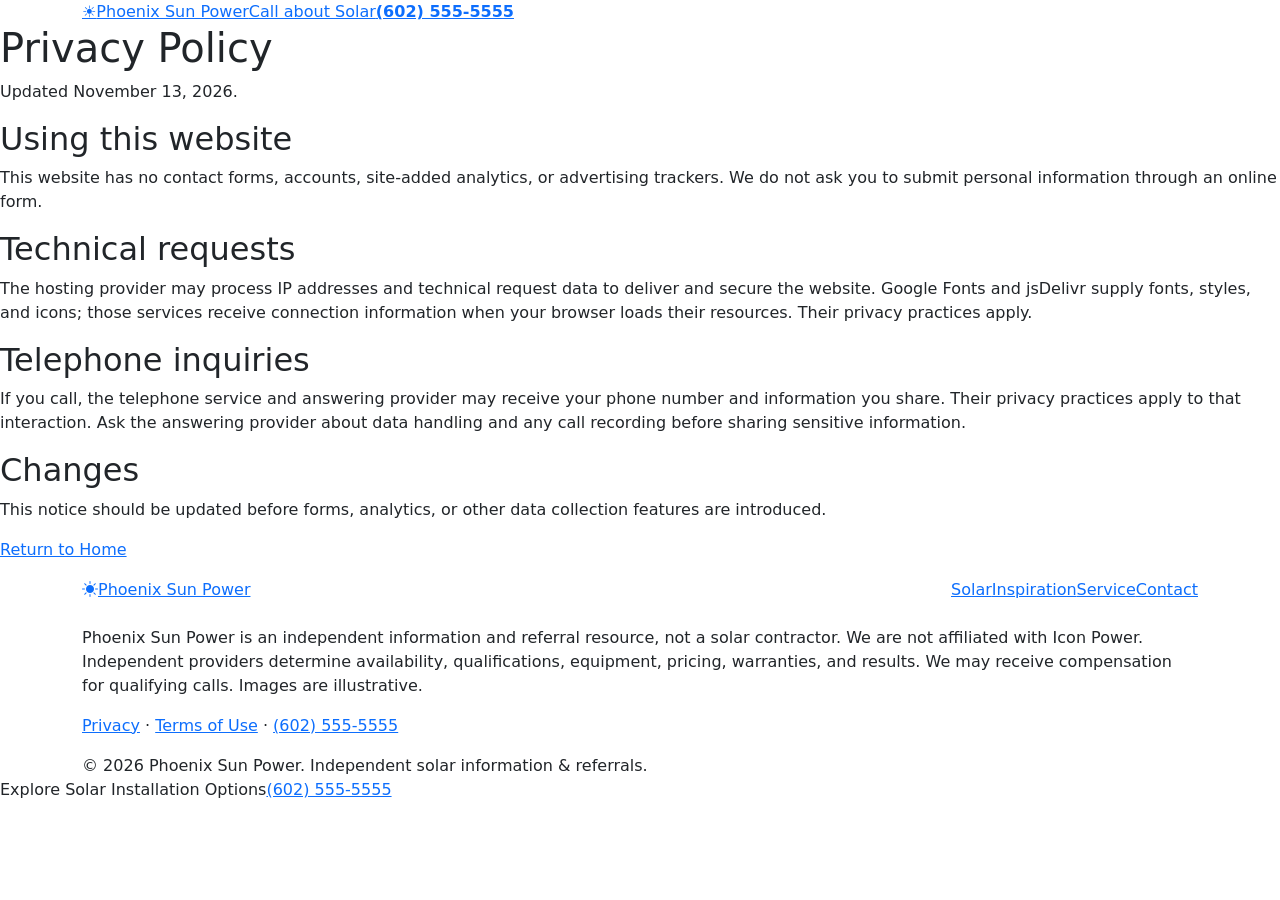
==== privacy.html @ 70e1bf9a "Add files via upload" ====
<!doctype html>
<html lang="en">
<head>
  <meta charset="utf-8">
  <meta name="viewport" content="width=device-width, initial-scale=1">
  <meta name="theme-color" content="#f7f5f0">
  <meta name="description" content="Independent solar installation information and referral resources for Phoenix and surrounding communities. Explore solar options and call (602) 555-5555.">
  <title>Privacy Policy | Phoenix Sun Power</title>
  <link href="https://cdn.jsdelivr.net/npm/bootstrap@5.3.3/dist/css/bootstrap.min.css" rel="stylesheet">
  <link rel="preconnect" href="https://fonts.googleapis.com">
  <link rel="preconnect" href="https://fonts.gstatic.com" crossorigin>
  <link href="https://fonts.googleapis.com/css2?family=DM+Sans:wght@400;500;600;700&family=Playfair+Display:wght@500;600;700&family=Pinyon+Script&display=swap" rel="stylesheet">
  <link rel="stylesheet" href="https://cdn.jsdelivr.net/npm/bootstrap-icons@1.11.3/font/bootstrap-icons.min.css">
  
<link rel="stylesheet" href="css/style.css">
</head>
<body><nav class="site-nav"><div class="container nav-inner"><a class="brand" href="index.html"><span class="brand-mark">☀</span>Phoenix Sun Power</a><a class="nav-cta" href="tel:+16025555555"><span>Call about Solar</span><strong>(602) 555-5555</strong></a></div></nav><main class="policy-main"><h1>Privacy Policy</h1><p>Updated November 13, 2026.</p><h2>Using this website</h2><p>This website has no contact forms, accounts, site-added analytics, or advertising trackers. We do not ask you to submit personal information through an online form.</p><h2>Technical requests</h2><p>The hosting provider may process IP addresses and technical request data to deliver and secure the website. Google Fonts and jsDelivr supply fonts, styles, and icons; those services receive connection information when your browser loads their resources. Their privacy practices apply.</p><h2>Telephone inquiries</h2><p>If you call, the telephone service and answering provider may receive your phone number and information you share. Their privacy practices apply to that interaction. Ask the answering provider about data handling and any call recording before sharing sensitive information.</p><h2>Changes</h2><p>This notice should be updated before forms, analytics, or other data collection features are introduced.</p><p><a href="index.html">Return to Home</a></p></main>  <footer>
    <div class="container d-flex flex-wrap justify-content-between align-items-center">
      <a class="brand" href="index.html#home"><span class="brand-mark"><i class="bi bi-sun-fill"></i></span><span>Phoenix Sun Power</span></a>
      <div class="footer-links"><a href="index.html#solar">Solar</a><a href="index.html#projects">Inspiration</a><a href="index.html#service">Service</a><a href="tel:+16025555555">Contact</a></div>
      <div class="footer-small w-100 mt-4"><p>Phoenix Sun Power is an independent information and referral resource, not a solar contractor. We are not affiliated with Icon Power. Independent providers determine availability, qualifications, equipment, pricing, warranties, and results. We may receive compensation for qualifying calls. Images are illustrative.</p><p><a href="privacy.html">Privacy</a> · <a href="terms.html">Terms of Use</a> · <a href="tel:+16025555555">(602) 555-5555</a></p>© 2026 Phoenix Sun Power. Independent solar information &amp; referrals.</div>
    </div>
  </footer>
  <aside class="call-banner" aria-label="Call about solar"><span>Explore Solar Installation Options</span><a href="tel:+16025555555">(602) 555-5555</a></aside>
</body></html>
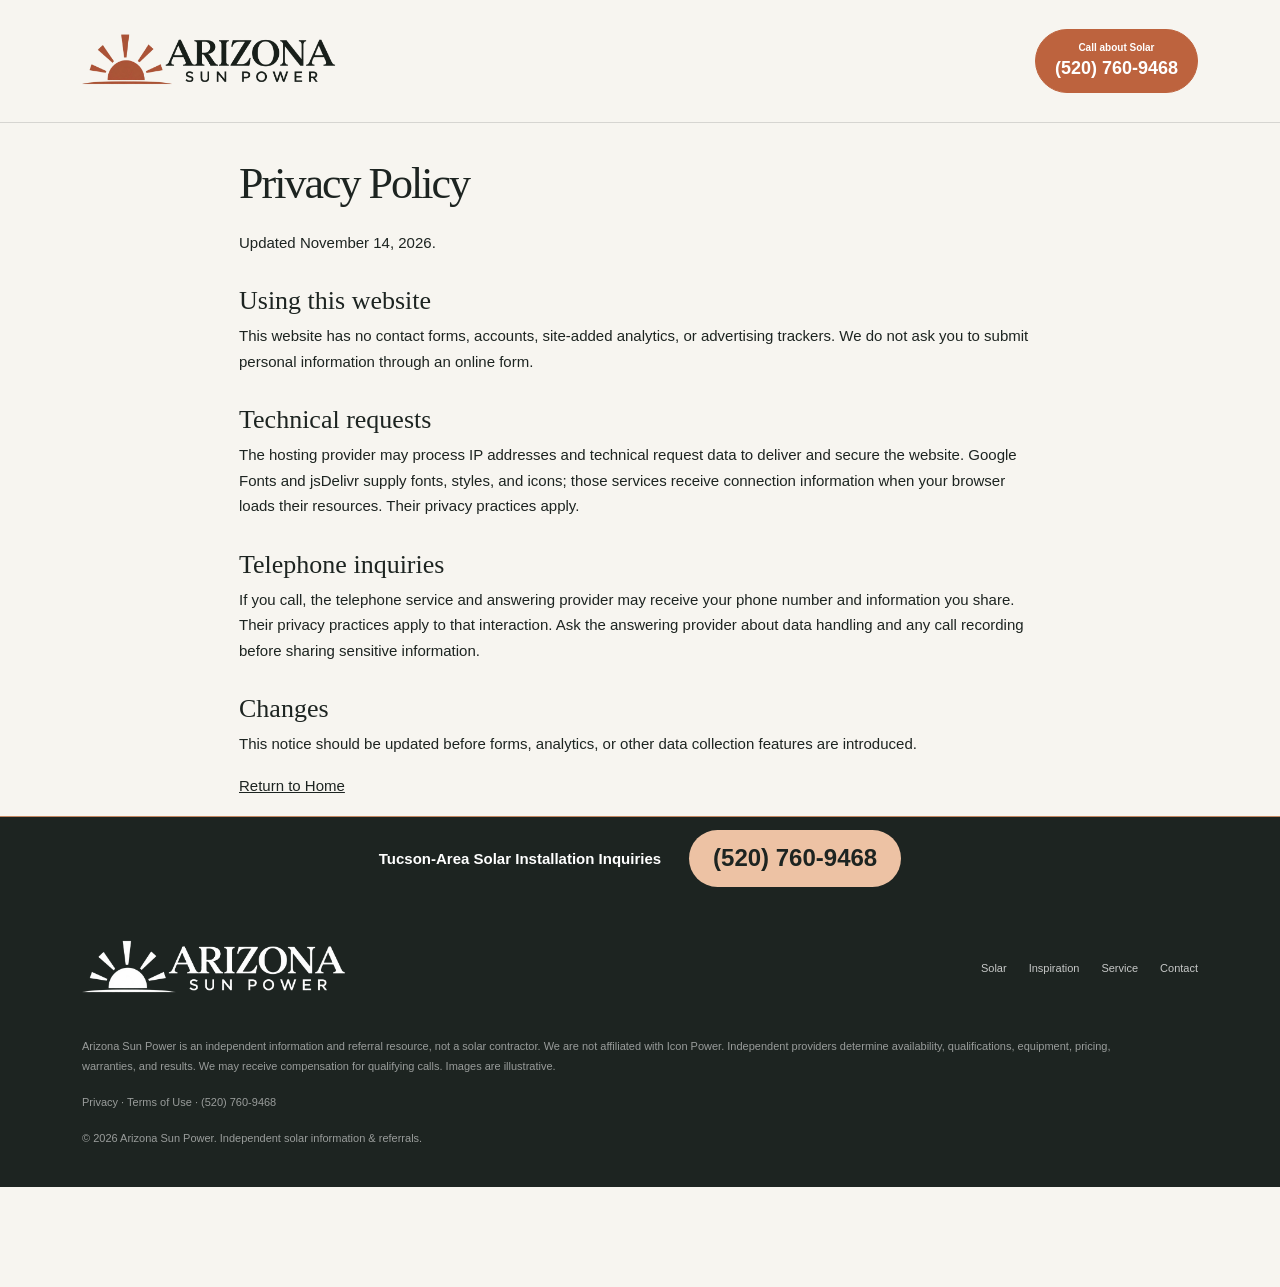
==== commit d1b523a3: "Add files via upload" ====
--- a/privacy.html
+++ b/privacy.html
@@ -4,22 +4,22 @@
   <meta charset="utf-8">
   <meta name="viewport" content="width=device-width, initial-scale=1">
   <meta name="theme-color" content="#f7f5f0">
-  <meta name="description" content="Independent solar installation information and referral resources for Phoenix and surrounding communities. Explore solar options and call (602) 555-5555.">
-  <title>Privacy Policy | Phoenix Sun Power</title>
+  <meta name="description" content="Independent solar installation information and referral resources for Tucson and surrounding communities. Explore solar options and call (520) 760-9468.">
+  <title>Privacy Policy | Arizona Sun Power</title>
   <link href="https://cdn.jsdelivr.net/npm/bootstrap@5.3.3/dist/css/bootstrap.min.css" rel="stylesheet">
   <link rel="preconnect" href="https://fonts.googleapis.com">
   <link rel="preconnect" href="https://fonts.gstatic.com" crossorigin>
   <link href="https://fonts.googleapis.com/css2?family=DM+Sans:wght@400;500;600;700&family=Playfair+Display:wght@500;600;700&family=Pinyon+Script&display=swap" rel="stylesheet">
   <link rel="stylesheet" href="https://cdn.jsdelivr.net/npm/bootstrap-icons@1.11.3/font/bootstrap-icons.min.css">
   
-<link rel="stylesheet" href="css/style.css">
+<link rel="stylesheet" href="css/style.css?v=arizona-logo-1">
 </head>
-<body><nav class="site-nav"><div class="container nav-inner"><a class="brand" href="index.html"><span class="brand-mark">☀</span>Phoenix Sun Power</a><a class="nav-cta" href="tel:+16025555555"><span>Call about Solar</span><strong>(602) 555-5555</strong></a></div></nav><main class="policy-main"><h1>Privacy Policy</h1><p>Updated November 13, 2026.</p><h2>Using this website</h2><p>This website has no contact forms, accounts, site-added analytics, or advertising trackers. We do not ask you to submit personal information through an online form.</p><h2>Technical requests</h2><p>The hosting provider may process IP addresses and technical request data to deliver and secure the website. Google Fonts and jsDelivr supply fonts, styles, and icons; those services receive connection information when your browser loads their resources. Their privacy practices apply.</p><h2>Telephone inquiries</h2><p>If you call, the telephone service and answering provider may receive your phone number and information you share. Their privacy practices apply to that interaction. Ask the answering provider about data handling and any call recording before sharing sensitive information.</p><h2>Changes</h2><p>This notice should be updated before forms, analytics, or other data collection features are introduced.</p><p><a href="index.html">Return to Home</a></p></main>  <footer>
+<body><nav class="site-nav"><div class="container nav-inner"><a class="brand" href="index.html"><img class="brand-logo" src="assets/arizona-sun-power-logo.png" alt="Arizona Sun Power" width="893" height="300"></a><a class="nav-cta" href="tel:+15207609468"><span>Call about Solar</span><strong>(520) 760-9468</strong></a></div></nav><main class="policy-main"><h1>Privacy Policy</h1><p>Updated November 14, 2026.</p><h2>Using this website</h2><p>This website has no contact forms, accounts, site-added analytics, or advertising trackers. We do not ask you to submit personal information through an online form.</p><h2>Technical requests</h2><p>The hosting provider may process IP addresses and technical request data to deliver and secure the website. Google Fonts and jsDelivr supply fonts, styles, and icons; those services receive connection information when your browser loads their resources. Their privacy practices apply.</p><h2>Telephone inquiries</h2><p>If you call, the telephone service and answering provider may receive your phone number and information you share. Their privacy practices apply to that interaction. Ask the answering provider about data handling and any call recording before sharing sensitive information.</p><h2>Changes</h2><p>This notice should be updated before forms, analytics, or other data collection features are introduced.</p><p><a href="index.html">Return to Home</a></p></main>  <footer>
     <div class="container d-flex flex-wrap justify-content-between align-items-center">
-      <a class="brand" href="index.html#home"><span class="brand-mark"><i class="bi bi-sun-fill"></i></span><span>Phoenix Sun Power</span></a>
-      <div class="footer-links"><a href="index.html#solar">Solar</a><a href="index.html#projects">Inspiration</a><a href="index.html#service">Service</a><a href="tel:+16025555555">Contact</a></div>
-      <div class="footer-small w-100 mt-4"><p>Phoenix Sun Power is an independent information and referral resource, not a solar contractor. We are not affiliated with Icon Power. Independent providers determine availability, qualifications, equipment, pricing, warranties, and results. We may receive compensation for qualifying calls. Images are illustrative.</p><p><a href="privacy.html">Privacy</a> · <a href="terms.html">Terms of Use</a> · <a href="tel:+16025555555">(602) 555-5555</a></p>© 2026 Phoenix Sun Power. Independent solar information &amp; referrals.</div>
+      <a class="brand" href="index.html#home"><img class="brand-logo" src="assets/arizona-sun-power-logo.png" alt="Arizona Sun Power" width="893" height="300"></a>
+      <div class="footer-links"><a href="index.html#solar">Solar</a><a href="index.html#projects">Inspiration</a><a href="index.html#service">Service</a><a href="tel:+15207609468">Contact</a></div>
+      <div class="footer-small w-100 mt-4"><p>Arizona Sun Power is an independent information and referral resource, not a solar contractor. We are not affiliated with Icon Power. Independent providers determine availability, qualifications, equipment, pricing, warranties, and results. We may receive compensation for qualifying calls. Images are illustrative.</p><p><a href="privacy.html">Privacy</a> · <a href="terms.html">Terms of Use</a> · <a href="tel:+15207609468">(520) 760-9468</a></p>© 2026 Arizona Sun Power. Independent solar information &amp; referrals.</div>
     </div>
   </footer>
-  <aside class="call-banner" aria-label="Call about solar"><span>Explore Solar Installation Options</span><a href="tel:+16025555555">(602) 555-5555</a></aside>
+  <aside class="call-banner" aria-label="Call about solar"><span>Tucson-Area Solar Installation Inquiries</span><a href="tel:+15207609468">(520) 760-9468</a></aside>
 </body></html>
--- a/css/style.css
+++ b/css/style.css
@@ -0,0 +1,119 @@
+:root{--ink:#1d2421;--paper:#f7f5f0;--sand:#eeebe4;--muted:#747871;--orange:#bd633e;--line:rgba(29,36,33,.15);--serif:"Playfair Display",Georgia,serif;--sans:"DM Sans",sans-serif}
+    *{box-sizing:border-box}
+    html{scroll-behavior:smooth}
+    body{margin:0;background:var(--paper);color:var(--ink);font-family:var(--sans);font-size:15px;line-height:1.7}
+    a{color:inherit;text-decoration:none}
+    .site-nav{position:fixed;z-index:50;inset:0 0 auto;padding:18px 0;transition:background .35s,padding .35s,box-shadow .35s}
+    .site-nav.scrolled{padding:11px 0;background:rgba(247,245,240,.88);backdrop-filter:blur(16px);box-shadow:0 1px 0 var(--line)}
+    .nav-inner{display:flex;align-items:center;justify-content:space-between}
+    .brand{display:flex;align-items:center;gap:10px;font-weight:700;letter-spacing:-.04em;font-size:17px}
+    .brand-mark{display:grid;place-items:center;width:34px;height:34px;color:#fff;background:var(--orange);border-radius:50%;font-size:16px}
+    .nav-links{display:flex;gap:34px;align-items:center;font-size:12px;letter-spacing:.07em;text-transform:uppercase}
+    .nav-links a:not(.nav-cta){transition:color .2s}.nav-links a:not(.nav-cta):hover{color:var(--orange)}
+    .nav-cta,.button-main{display:inline-flex;align-items:center;justify-content:center;gap:10px;padding:12px 20px;border:1px solid var(--orange);border-radius:99px;background:var(--orange);color:white;font-size:12px;font-weight:600;letter-spacing:.035em;transition:background .25s,transform .25s}
+    .nav-cta:hover,.button-main:hover{background:#9e4e31;color:#fff;transform:translateY(-2px)}
+    .menu-toggle{display:none;border:0;background:none;font-size:25px;color:var(--ink)}
+    .hero-scroll{height:190vh;position:relative}
+    .hero-sticky{height:100vh;min-height:620px;position:sticky;top:0;overflow:hidden;background:#68675e}
+    .hero-photo{position:absolute;inset:-2%;width:104%;height:104%;object-fit:cover;transform:scale(1.04);will-change:transform;transition:opacity .5s}
+    .hero-photo.second{opacity:0}
+    .hero-shade{position:absolute;inset:0;background:linear-gradient(90deg,rgba(15,21,19,.56),rgba(15,21,19,.12) 75%),linear-gradient(0deg,rgba(15,21,19,.48),transparent 62%)}
+    .hero-content{position:absolute;left:max(6vw,calc((100vw - 1320px)/2));right:6vw;bottom:10%;max-width:790px;color:white}
+    .eyebrow{font-size:10px;letter-spacing:.19em;text-transform:uppercase;font-weight:700;color:var(--orange);margin:0 0 18px}
+    .hero-content .eyebrow{color:#f0c2a8}
+    h1,h2,h3{font-family:var(--serif);font-weight:500;line-height:1.08}
+    h1{font-size:clamp(48px,7vw,94px);letter-spacing:-.045em;margin:0 0 22px;max-width:760px}
+    .script{font-family:"Pinyon Script",cursive;text-transform:none;font-weight:400;letter-spacing:0}
+    .hero-copy{font-size:16px;color:rgba(255,255,255,.85);max-width:470px;margin-bottom:28px}
+    .button-light{display:inline-flex;align-items:center;gap:12px;padding:13px 19px;border-radius:99px;background:#fff;color:var(--ink);font-weight:600;font-size:12px;transition:.25s}
+    .button-light:hover{transform:translateY(-2px);background:#f2e9df;color:var(--ink)}
+    .hero-note{margin-left:17px;color:rgba(255,255,255,.8);font-size:11px;letter-spacing:.08em;text-transform:uppercase}
+    .hero-index{position:absolute;right:6vw;bottom:11%;font-size:11px;letter-spacing:.18em;color:#fff}
+    .hero-index span{color:#efb18d}
+    .section-pad{padding:112px 0}
+    .stats-band{padding:35px 0;background:#252d29;color:#f7f5f0}
+    .stat-cell{padding:10px 22px;border-right:1px solid rgba(255,255,255,.18);height:100%}
+    .stat-cell:last-child{border:0}
+    .stat-number{font-family:var(--serif);font-size:27px;line-height:1.15;margin-bottom:7px}
+    .stat-label{font-size:11px;line-height:1.5;color:rgba(255,255,255,.66);max-width:190px}
+    .section-heading{max-width:670px;margin-bottom:48px}
+    .section-heading h2,.split-copy h2,.closing h2{font-size:clamp(37px,5vw,61px);letter-spacing:-.04em;margin:0}
+    .section-heading p:not(.eyebrow){color:var(--muted);max-width:490px;margin:19px 0 0}
+    .service-card{height:100%;background:#fff;border:1px solid rgba(29,36,33,.09);transition:transform .35s,box-shadow .35s}
+    .service-card:hover{transform:translateY(-7px);box-shadow:0 20px 45px rgba(23,31,27,.1)}
+    .image-frame{overflow:hidden;position:relative}
+    .service-card img{width:100%;height:250px;object-fit:cover;display:block;transition:transform .8s cubic-bezier(.2,.7,.2,1)}
+    .service-card:hover img{transform:scale(1.05)}
+    .card-copy{padding:25px 25px 28px}
+    .card-copy .eyebrow{margin-bottom:12px;font-size:9px}
+    .card-copy h3{font-size:25px;margin:0 0 12px}
+    .card-copy p{font-size:13px;color:var(--muted);margin:0 0 20px}
+    .text-link{font-size:11px;letter-spacing:.04em;text-transform:uppercase;font-weight:700}
+    .text-link i{color:var(--orange);margin-left:7px;transition:margin .2s}
+    .text-link:hover i{margin-left:12px}
+    .split-section{background:#e9e5dc;overflow:hidden}
+    .split-copy{padding:35px 8% 35px 4%}
+    .split-copy h2{margin:0 0 22px}
+    .split-copy>p:not(.eyebrow){color:#646963;max-width:450px}
+    .chips{display:flex;gap:9px;flex-wrap:wrap;margin:23px 0 29px}
+    .chip{padding:8px 12px;border:1px solid rgba(29,36,33,.19);border-radius:99px;font-size:10px}
+    .split-image{width:100%;height:100%;min-height:470px;object-fit:cover;display:block}
+    .process-section{background:#fff}
+    .step{height:100%;padding:23px 20px 10px 0;border-top:1px solid var(--line)}
+    .step-num{font-family:var(--serif);font-size:35px;color:var(--orange);margin-bottom:27px}
+    .step h3{font-size:22px;margin-bottom:12px}
+    .step p{font-size:13px;color:var(--muted);max-width:240px}
+    .work-section{background:var(--paper)}
+    .work-head{display:flex;justify-content:space-between;align-items:end;margin-bottom:35px}
+    .work-head .section-heading{margin:0}
+    .slider-controls{display:flex;gap:9px}
+    .slider-btn{width:43px;height:43px;border:1px solid var(--line);border-radius:50%;background:transparent;transition:.2s}
+    .slider-btn:hover{background:var(--ink);color:white}
+    .work-slider{display:flex;gap:17px;overflow-x:auto;scroll-snap-type:x mandatory;scrollbar-width:none;padding-bottom:8px}
+    .work-slider::-webkit-scrollbar{display:none}
+    .work-item{position:relative;flex:0 0 min(74vw,530px);height:350px;overflow:hidden;scroll-snap-align:start;background:#ddd}
+    .work-item img{width:100%;height:100%;object-fit:cover;transition:transform .7s}
+    .work-item:hover img{transform:scale(1.04)}
+    .work-caption{position:absolute;inset:auto 0 0;padding:55px 23px 19px;color:white;background:linear-gradient(transparent,rgba(13,20,17,.72))}
+    .work-caption span{display:block;text-transform:uppercase;letter-spacing:.15em;font-size:9px;color:#edc2a9}
+    .work-caption strong{font-family:var(--serif);font-size:23px;font-weight:500}
+    .reviews{background:#252d29;color:white}
+    .reviews .section-heading{margin-bottom:32px}
+    .reviews .section-heading h2{color:white}
+    .review-track{display:flex;gap:15px;overflow-x:auto;scroll-snap-type:x mandatory;scrollbar-width:none;padding-bottom:9px}
+    .review-card{flex:0 0 min(88vw,380px);scroll-snap-align:start;padding:25px;background:#303a35;border:1px solid rgba(255,255,255,.12)}
+    .stars{color:#e6a77f;letter-spacing:.12em;font-size:13px}
+    .review-card blockquote{font-family:var(--serif);font-size:19px;line-height:1.55;margin:18px 0 25px}
+    .review-by{font-size:10px;letter-spacing:.12em;text-transform:uppercase;color:rgba(255,255,255,.58)}
+    .closing{position:relative;padding:115px 0;background:#d9d3c6;overflow:hidden}
+    .closing:after{content:"";position:absolute;width:400px;height:400px;border:1px solid rgba(189,99,62,.27);border-radius:50%;right:-100px;top:-140px;box-shadow:0 0 0 40px rgba(189,99,62,.035),0 0 0 80px rgba(189,99,62,.03)}
+    .closing .row{position:relative;z-index:1}
+    .closing p{color:#626760;max-width:410px;margin:22px 0 27px}
+    footer{padding:40px 0;background:#1d2421;color:#fff}
+    .footer-small{font-size:11px;color:rgba(255,255,255,.55)}
+    .footer-links{display:flex;gap:22px;justify-content:flex-end;font-size:11px;color:rgba(255,255,255,.75)}
+    .reveal{opacity:0;transform:translateY(22px);transition:opacity .75s ease,transform .75s ease}
+    .reveal.visible{opacity:1;transform:none}
+    @media(max-width:767px){
+      .site-nav{padding:12px 0}.nav-links{display:none;position:absolute;top:60px;left:15px;right:15px;padding:20px;background:var(--paper);border:1px solid var(--line);box-shadow:0 15px 30px #0001;flex-direction:column;align-items:stretch;gap:18px}
+      .nav-links.open{display:flex}.nav-links .nav-cta{text-align:center}.menu-toggle{display:block}
+      .hero-sticky{min-height:570px}.hero-content{left:23px;right:23px;bottom:11%}.hero-index{display:none}
+      .hero-note{display:block;margin:13px 0 0}.section-pad{padding:78px 0}
+      .stat-cell{padding:17px 10px;border-right:0;border-bottom:1px solid rgba(255,255,255,.15)}
+      .stat-number{font-size:23px}.stat-label{font-size:10px}
+      .split-copy{padding:48px 20px}.split-image{min-height:320px;max-height:400px}
+      .work-head{align-items:end}.work-head .section-heading{max-width:75%}.work-item{height:285px}
+      .closing{padding:78px 0}.footer-links{justify-content:flex-start;margin-top:18px;flex-wrap:wrap}
+    }
+    @media(prefers-reduced-motion:reduce){html{scroll-behavior:auto}*,*:before,*:after{animation-duration:.01ms!important;transition-duration:.01ms!important}.reveal{opacity:1;transform:none}}
+/* Phoenix Sun Power: independent referral layout. */
+html{scroll-padding-top:120px}body{padding-bottom:100px}.site-nav{background:rgba(247,245,240,.98);border-bottom:1px solid var(--line)}.nav-inner{gap:20px}.nav-links{gap:22px}.nav-cta{flex-direction:column;gap:0;line-height:1.5;letter-spacing:0;padding:10px 19px;white-space:nowrap}.nav-cta span{font-size:10px}.nav-cta strong{font-size:18px}.brand{white-space:nowrap}.hero-content{bottom:calc(100px + 5vh)}.hero-index{display:none}.hero-referral{font-size:12px;margin:18px 0 0;color:#fff}.hero-note{display:block;margin:10px 0 0}.button-light{font-size:15px}.text-link{font-size:12px;color:#98492a}.planning{background:#eae5da}.faq-grid{display:grid;grid-template-columns:1fr 1fr;gap:18px}.faq-grid details{background:#f7f5f0;padding:22px;border:1px solid var(--line)}summary{font-weight:600;cursor:pointer}details p{font-size:14px;margin:15px 0 0;color:#4c534e}.photo-note{font-size:12px;color:#626760}.call-banner{position:fixed;inset:auto 0 0;z-index:100;background:#1d2421;color:#fff;border-top:1px solid #c28761;display:flex;align-items:center;justify-content:center;gap:12px 28px;padding:13px 20px calc(13px + env(safe-area-inset-bottom));text-align:center}.call-banner span{font-weight:600}.call-banner a{background:#edc2a4;color:#1d2421;padding:8px 24px;border-radius:40px;font-size:24px;font-weight:700;white-space:nowrap}.footer-small p{max-width:1040px;line-height:1.8}footer a:hover{text-decoration:underline}.skip-link{position:fixed;left:12px;top:-100px;background:white;padding:12px;z-index:200}.skip-link:focus{top:12px}:focus-visible{outline:3px solid #bd633e;outline-offset:4px}.reveal{opacity:1;transform:none}.policy-main{max-width:850px;margin:0 auto;padding:160px 24px 70px}.policy-main h1{font-size:44px}.policy-main h2{font-size:26px;margin-top:32px}.policy-main a{text-decoration:underline}
+@media(min-width:768px) and (max-width:1100px){.nav-inner{flex-wrap:wrap;gap:10px}.nav-links{order:3;width:100%;justify-content:center;gap:30px}.site-nav{padding:10px 0}.hero-content{bottom:140px}}
+@media(max-width:767px){html{scroll-padding-top:145px}.nav-inner{flex-wrap:wrap;gap:10px}.menu-toggle{margin-left:auto}.nav-cta{width:100%;order:4;flex-direction:row;gap:12px;padding:8px}.nav-cta strong{font-size:17px}.nav-links{top:100%;left:0;right:0}.hero-scroll{height:auto}.hero-sticky{position:relative;height:auto;min-height:100svh}.hero-content{position:relative;left:auto;right:auto;bottom:auto;padding:195px 23px 60px}.hero-referral{max-width:340px}.faq-grid{grid-template-columns:1fr}.policy-main{padding-top:190px}}
+@media(max-width:575px){body{padding-bottom:145px}.call-banner{flex-direction:column;gap:6px}.call-banner span{font-size:13px}.call-banner a{font-size:23px}.brand{font-size:16px}.hero-content h1{font-size:clamp(42px,11vw,65px)}.hero-copy{font-size:15px}.button-light{font-size:13px}.footer-links{width:100%}.policy-main h1{font-size:36px}}
+
+/* Arizona Sun Power logo: transparent on both backgrounds. */
+.brand{flex-shrink:0;max-width:100%}.brand-logo{display:block;width:255px;max-width:100%;height:auto}footer .brand-logo{filter:brightness(0) invert(1);width:265px}footer .brand{background:transparent;padding:0}
+@media(min-width:768px) and (max-width:1100px){.brand-logo{width:235px}}
+@media(max-width:767px){.brand-logo{width:245px}.site-nav.scrolled{padding:10px 0}}
+@media(max-width:359px){.brand-logo{width:215px}}
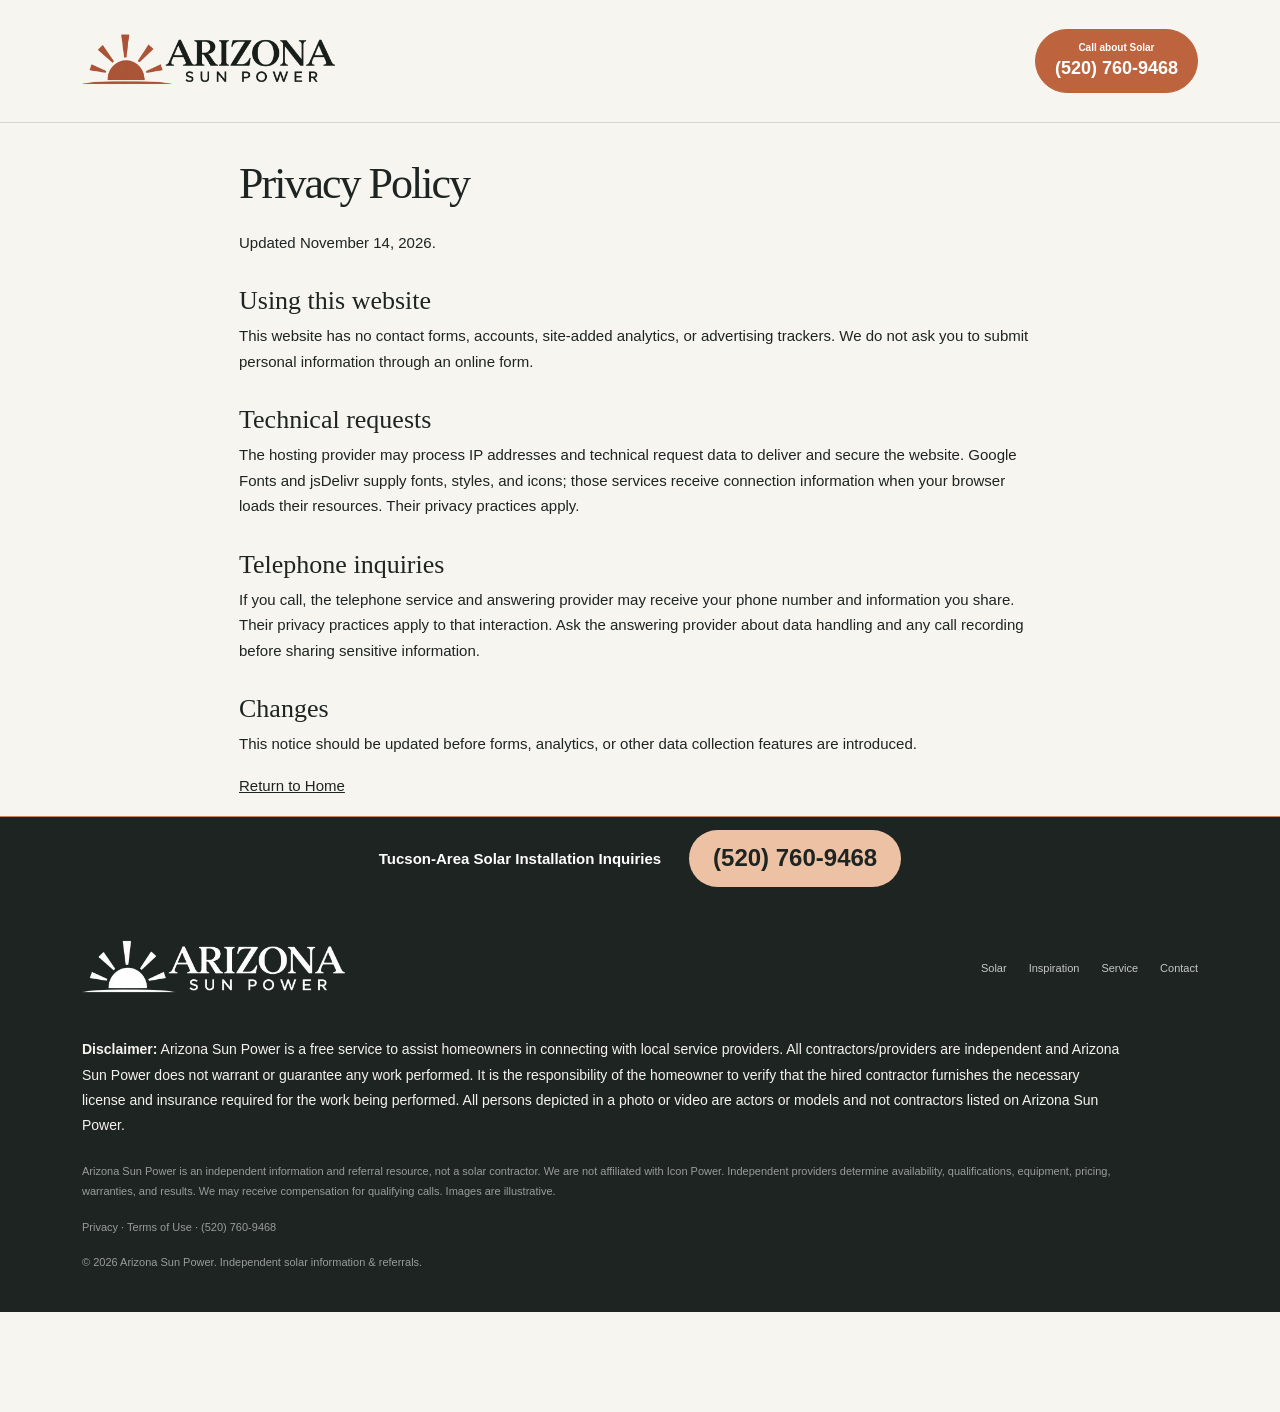
==== commit 43583222: "Add files via upload" ====
--- a/privacy.html
+++ b/privacy.html
@@ -12,13 +12,14 @@
   <link href="https://fonts.googleapis.com/css2?family=DM+Sans:wght@400;500;600;700&family=Playfair+Display:wght@500;600;700&family=Pinyon+Script&display=swap" rel="stylesheet">
   <link rel="stylesheet" href="https://cdn.jsdelivr.net/npm/bootstrap-icons@1.11.3/font/bootstrap-icons.min.css">
   
-<link rel="stylesheet" href="css/style.css?v=arizona-logo-1">
+<link rel="stylesheet" href="css/style.css?v=residential-only-2">
+<link rel="canonical" href="https://lamorindasolar.com/privacy.html">
 </head>
 <body><nav class="site-nav"><div class="container nav-inner"><a class="brand" href="index.html"><img class="brand-logo" src="assets/arizona-sun-power-logo.png" alt="Arizona Sun Power" width="893" height="300"></a><a class="nav-cta" href="tel:+15207609468"><span>Call about Solar</span><strong>(520) 760-9468</strong></a></div></nav><main class="policy-main"><h1>Privacy Policy</h1><p>Updated November 14, 2026.</p><h2>Using this website</h2><p>This website has no contact forms, accounts, site-added analytics, or advertising trackers. We do not ask you to submit personal information through an online form.</p><h2>Technical requests</h2><p>The hosting provider may process IP addresses and technical request data to deliver and secure the website. Google Fonts and jsDelivr supply fonts, styles, and icons; those services receive connection information when your browser loads their resources. Their privacy practices apply.</p><h2>Telephone inquiries</h2><p>If you call, the telephone service and answering provider may receive your phone number and information you share. Their privacy practices apply to that interaction. Ask the answering provider about data handling and any call recording before sharing sensitive information.</p><h2>Changes</h2><p>This notice should be updated before forms, analytics, or other data collection features are introduced.</p><p><a href="index.html">Return to Home</a></p></main>  <footer>
     <div class="container d-flex flex-wrap justify-content-between align-items-center">
       <a class="brand" href="index.html#home"><img class="brand-logo" src="assets/arizona-sun-power-logo.png" alt="Arizona Sun Power" width="893" height="300"></a>
       <div class="footer-links"><a href="index.html#solar">Solar</a><a href="index.html#projects">Inspiration</a><a href="index.html#service">Service</a><a href="tel:+15207609468">Contact</a></div>
-      <div class="footer-small w-100 mt-4"><p>Arizona Sun Power is an independent information and referral resource, not a solar contractor. We are not affiliated with Icon Power. Independent providers determine availability, qualifications, equipment, pricing, warranties, and results. We may receive compensation for qualifying calls. Images are illustrative.</p><p><a href="privacy.html">Privacy</a> · <a href="terms.html">Terms of Use</a> · <a href="tel:+15207609468">(520) 760-9468</a></p>© 2026 Arizona Sun Power. Independent solar information &amp; referrals.</div>
+      <div class="footer-small w-100 mt-4"><p class="provider-disclaimer"><strong>Disclaimer:</strong> Arizona Sun Power is a free service to assist homeowners in connecting with local service providers. All contractors/providers are independent and Arizona Sun Power does not warrant or guarantee any work performed. It is the responsibility of the homeowner to verify that the hired contractor furnishes the necessary license and insurance required for the work being performed. All persons depicted in a photo or video are actors or models and not contractors listed on Arizona Sun Power.</p><p>Arizona Sun Power is an independent information and referral resource, not a solar contractor. We are not affiliated with Icon Power. Independent providers determine availability, qualifications, equipment, pricing, warranties, and results. We may receive compensation for qualifying calls. Images are illustrative.</p><p><a href="privacy.html">Privacy</a> · <a href="terms.html">Terms of Use</a> · <a href="tel:+15207609468">(520) 760-9468</a></p>© 2026 Arizona Sun Power. Independent solar information &amp; referrals.</div>
     </div>
   </footer>
   <aside class="call-banner" aria-label="Call about solar"><span>Tucson-Area Solar Installation Inquiries</span><a href="tel:+15207609468">(520) 760-9468</a></aside>
--- a/css/style.css
+++ b/css/style.css
@@ -117,3 +117,5 @@
 @media(min-width:768px) and (max-width:1100px){.brand-logo{width:235px}}
 @media(max-width:767px){.brand-logo{width:245px}.site-nav.scrolled{padding:10px 0}}
 @media(max-width:359px){.brand-logo{width:215px}}
+
+.provider-disclaimer{font-size:14px;line-height:1.75;color:#f5f3ef;margin-bottom:24px;max-width:1100px}
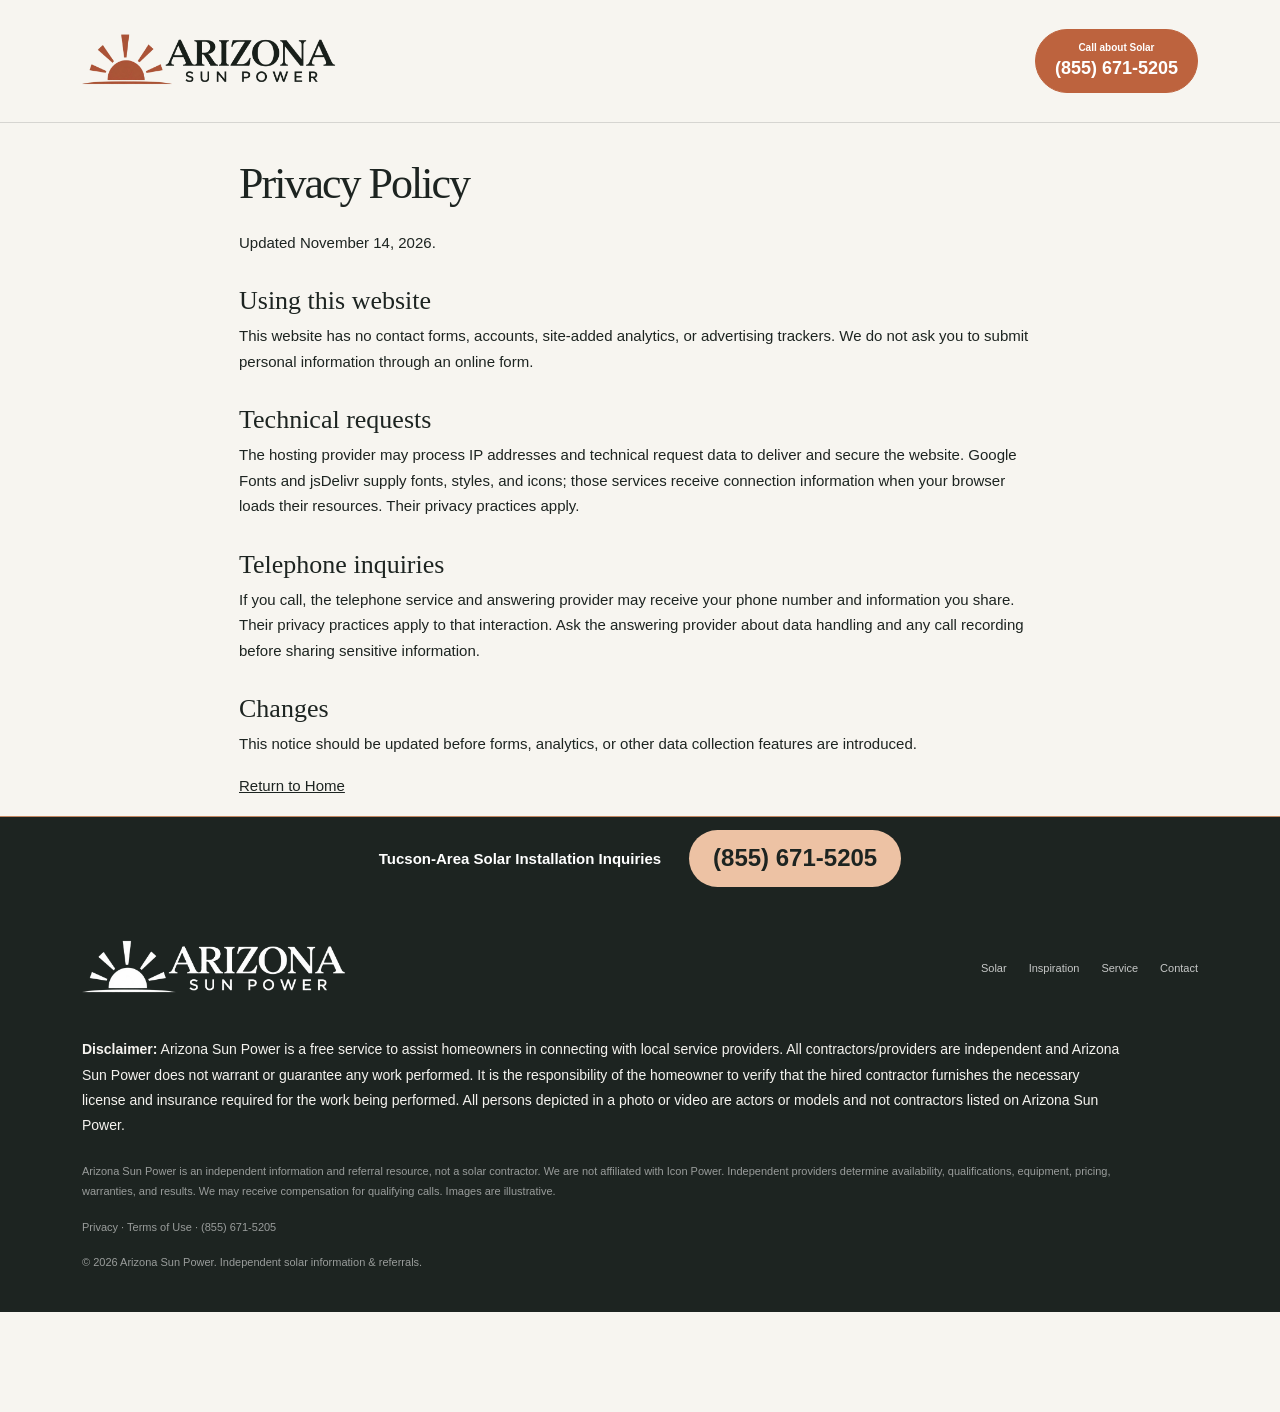
==== commit 5c20acc2: "Add files via upload" ====
--- a/privacy.html
+++ b/privacy.html
@@ -4,7 +4,7 @@
   <meta charset="utf-8">
   <meta name="viewport" content="width=device-width, initial-scale=1">
   <meta name="theme-color" content="#f7f5f0">
-  <meta name="description" content="Independent solar installation information and referral resources for Tucson and surrounding communities. Explore solar options and call (520) 760-9468.">
+  <meta name="description" content="Independent solar installation information and referral resources for Tucson and surrounding communities. Explore solar options and call (855) 671-5205.">
   <title>Privacy Policy | Arizona Sun Power</title>
   <link href="https://cdn.jsdelivr.net/npm/bootstrap@5.3.3/dist/css/bootstrap.min.css" rel="stylesheet">
   <link rel="preconnect" href="https://fonts.googleapis.com">
@@ -15,12 +15,12 @@
 <link rel="stylesheet" href="css/style.css?v=residential-only-2">
 <link rel="canonical" href="https://lamorindasolar.com/privacy.html">
 </head>
-<body><nav class="site-nav"><div class="container nav-inner"><a class="brand" href="index.html"><img class="brand-logo" src="assets/arizona-sun-power-logo.png" alt="Arizona Sun Power" width="893" height="300"></a><a class="nav-cta" href="tel:+15207609468"><span>Call about Solar</span><strong>(520) 760-9468</strong></a></div></nav><main class="policy-main"><h1>Privacy Policy</h1><p>Updated November 14, 2026.</p><h2>Using this website</h2><p>This website has no contact forms, accounts, site-added analytics, or advertising trackers. We do not ask you to submit personal information through an online form.</p><h2>Technical requests</h2><p>The hosting provider may process IP addresses and technical request data to deliver and secure the website. Google Fonts and jsDelivr supply fonts, styles, and icons; those services receive connection information when your browser loads their resources. Their privacy practices apply.</p><h2>Telephone inquiries</h2><p>If you call, the telephone service and answering provider may receive your phone number and information you share. Their privacy practices apply to that interaction. Ask the answering provider about data handling and any call recording before sharing sensitive information.</p><h2>Changes</h2><p>This notice should be updated before forms, analytics, or other data collection features are introduced.</p><p><a href="index.html">Return to Home</a></p></main>  <footer>
+<body><nav class="site-nav"><div class="container nav-inner"><a class="brand" href="index.html"><img class="brand-logo" src="assets/arizona-sun-power-logo.png" alt="Arizona Sun Power" width="893" height="300"></a><a class="nav-cta" href="tel:+18556715205"><span>Call about Solar</span><strong>(855) 671-5205</strong></a></div></nav><main class="policy-main"><h1>Privacy Policy</h1><p>Updated November 14, 2026.</p><h2>Using this website</h2><p>This website has no contact forms, accounts, site-added analytics, or advertising trackers. We do not ask you to submit personal information through an online form.</p><h2>Technical requests</h2><p>The hosting provider may process IP addresses and technical request data to deliver and secure the website. Google Fonts and jsDelivr supply fonts, styles, and icons; those services receive connection information when your browser loads their resources. Their privacy practices apply.</p><h2>Telephone inquiries</h2><p>If you call, the telephone service and answering provider may receive your phone number and information you share. Their privacy practices apply to that interaction. Ask the answering provider about data handling and any call recording before sharing sensitive information.</p><h2>Changes</h2><p>This notice should be updated before forms, analytics, or other data collection features are introduced.</p><p><a href="index.html">Return to Home</a></p></main>  <footer>
     <div class="container d-flex flex-wrap justify-content-between align-items-center">
       <a class="brand" href="index.html#home"><img class="brand-logo" src="assets/arizona-sun-power-logo.png" alt="Arizona Sun Power" width="893" height="300"></a>
-      <div class="footer-links"><a href="index.html#solar">Solar</a><a href="index.html#projects">Inspiration</a><a href="index.html#service">Service</a><a href="tel:+15207609468">Contact</a></div>
-      <div class="footer-small w-100 mt-4"><p class="provider-disclaimer"><strong>Disclaimer:</strong> Arizona Sun Power is a free service to assist homeowners in connecting with local service providers. All contractors/providers are independent and Arizona Sun Power does not warrant or guarantee any work performed. It is the responsibility of the homeowner to verify that the hired contractor furnishes the necessary license and insurance required for the work being performed. All persons depicted in a photo or video are actors or models and not contractors listed on Arizona Sun Power.</p><p>Arizona Sun Power is an independent information and referral resource, not a solar contractor. We are not affiliated with Icon Power. Independent providers determine availability, qualifications, equipment, pricing, warranties, and results. We may receive compensation for qualifying calls. Images are illustrative.</p><p><a href="privacy.html">Privacy</a> · <a href="terms.html">Terms of Use</a> · <a href="tel:+15207609468">(520) 760-9468</a></p>© 2026 Arizona Sun Power. Independent solar information &amp; referrals.</div>
+      <div class="footer-links"><a href="index.html#solar">Solar</a><a href="index.html#projects">Inspiration</a><a href="index.html#service">Service</a><a href="tel:+18556715205">Contact</a></div>
+      <div class="footer-small w-100 mt-4"><p class="provider-disclaimer"><strong>Disclaimer:</strong> Arizona Sun Power is a free service to assist homeowners in connecting with local service providers. All contractors/providers are independent and Arizona Sun Power does not warrant or guarantee any work performed. It is the responsibility of the homeowner to verify that the hired contractor furnishes the necessary license and insurance required for the work being performed. All persons depicted in a photo or video are actors or models and not contractors listed on Arizona Sun Power.</p><p>Arizona Sun Power is an independent information and referral resource, not a solar contractor. We are not affiliated with Icon Power. Independent providers determine availability, qualifications, equipment, pricing, warranties, and results. We may receive compensation for qualifying calls. Images are illustrative.</p><p><a href="privacy.html">Privacy</a> · <a href="terms.html">Terms of Use</a> · <a href="tel:+18556715205">(855) 671-5205</a></p>© 2026 Arizona Sun Power. Independent solar information &amp; referrals.</div>
     </div>
   </footer>
-  <aside class="call-banner" aria-label="Call about solar"><span>Tucson-Area Solar Installation Inquiries</span><a href="tel:+15207609468">(520) 760-9468</a></aside>
+  <aside class="call-banner" aria-label="Call about solar"><span>Tucson-Area Solar Installation Inquiries</span><a href="tel:+18556715205">(855) 671-5205</a></aside>
 </body></html>
